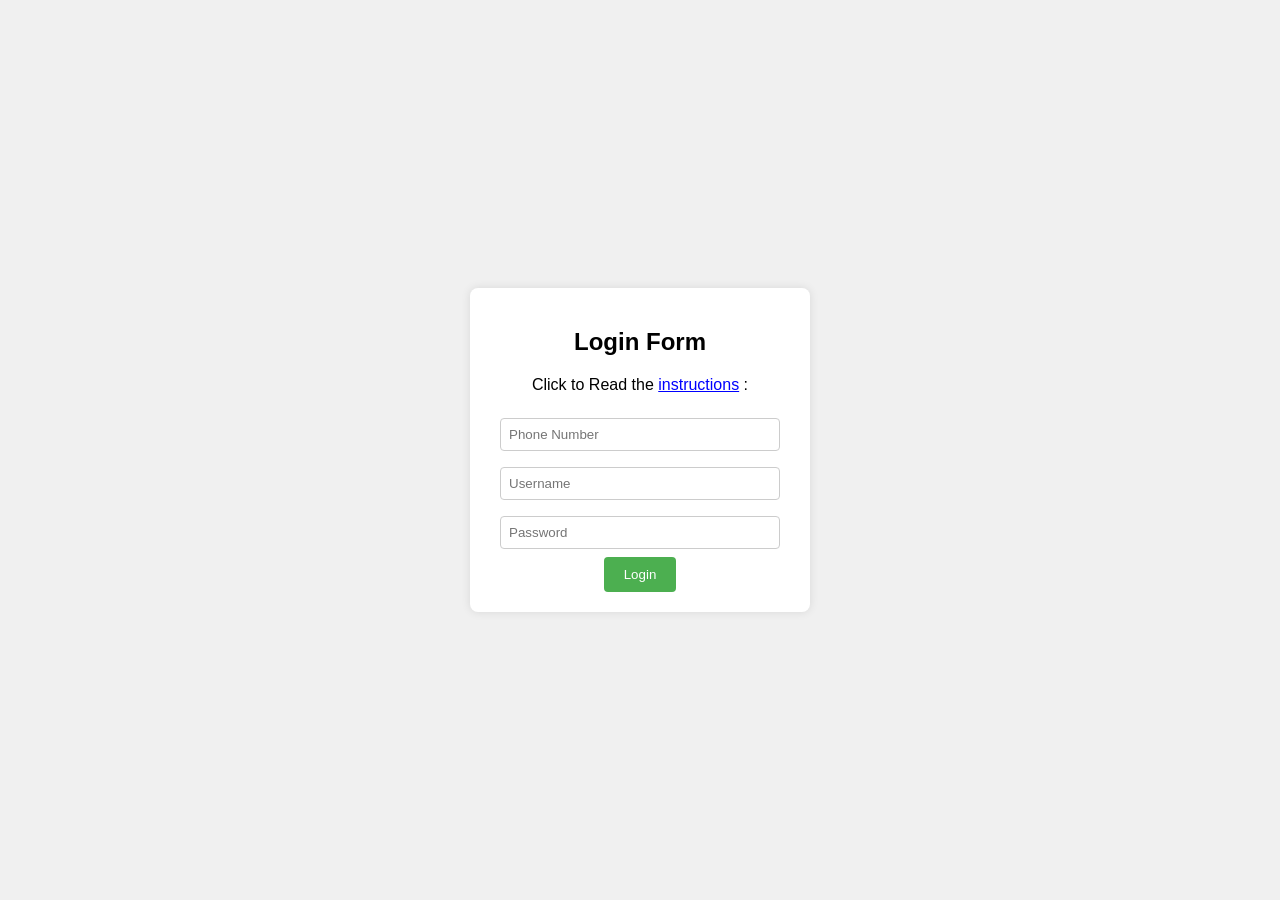
==== index.html @ b30cde45 "Add files via upload" ====
<!DOCTYPE html>
<html lang="en">
<head>
<meta charset="UTF-8">
<meta name="viewport" content="width=device-width, initial-scale=1.0">
<title>Login Form</title>
<link rel="stylesheet" href="user.css">

</head>
<body>
<div class="login-container">
  <h2>Login Form</h2>
  <form id="loginForm">
    <div>
      <p>Click to Read the <span class="underline" onclick="displayText()">instructions</span> :</p>
    
    </div>
    
    <input type="tel" id="phone" name="phone" pattern="[0-9]{10}" maxlength="10" placeholder="Phone Number" required>
    

    <input type="text" id="username" name="username" placeholder="Username" required><br>
    <input type="password" id="password" name="password" placeholder="Password" required><br>
    <input type="submit" value="Login">


    
    <script>
      // Save username to localStorage
      document.getElementById('username').addEventListener('change', function() {
          localStorage.setItem('stdntname', this.value);
      });

       // Save username to localStorage
       document.getElementById('phone').addEventListener('change', function() {
          localStorage.setItem('phoneno', this.value);
      });
  </script>

  </form>
</div>


<script src="user.js"></script>

</body>
</html>
---- user.css ----
/* styles.css */
body {
    font-family: Arial, sans-serif;
    background-color: #f0f0f0;
    display: flex;
    justify-content: center;
    align-items: center;
    height: 100vh;
    margin: 0;
  }

  .underline {
    text-decoration: underline;
    cursor: pointer;
    color: blue; /* Optional: Change color to indicate it's clickable */
  }

  .hidden {
    display: none;
  }
  
  .login-container {
    background-color: #fff;
    padding: 20px;
    border-radius: 8px;
    box-shadow: 0 0 10px rgba(0,0,0,0.1);
    width: 300px;
    text-align: center;
  }
  
  input[type="text"], input[type="password"],input[type="tel"] {
    width: calc(100% - 20px);
    padding: 8px;
    margin: 8px 0;
    border: 1px solid #ccc;
    border-radius: 4px;
    box-sizing: border-box;
  }
  
  input[type="submit"] {
    background-color: #4CAF50;
    color: white;
    padding: 10px 20px;
    border: none;
    border-radius: 4px;
    cursor: pointer;
  }
  
  input[type="submit"]:hover {
    background-color: #45a049;
  }
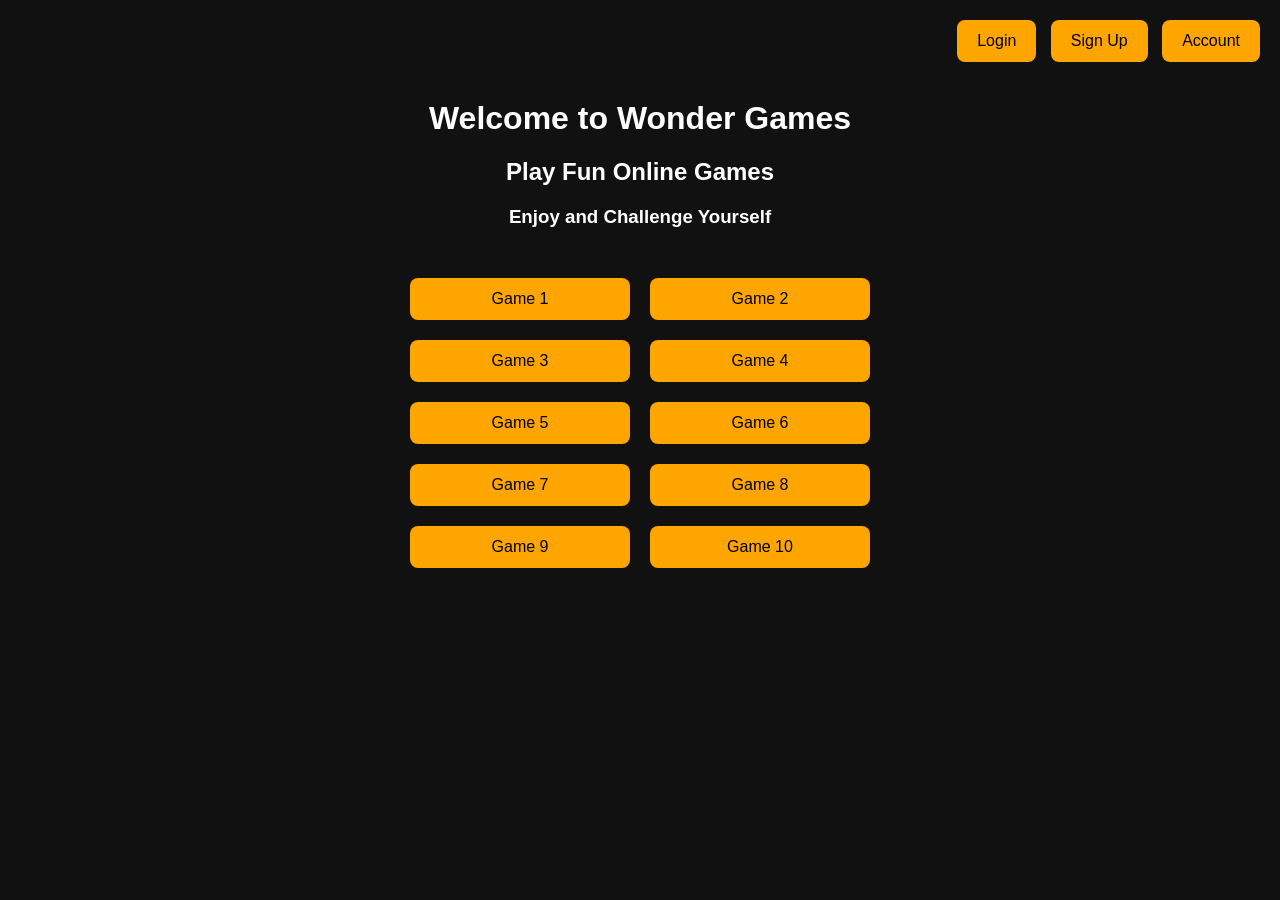
==== commit f3825951: "Add files via upload" ====
--- a/index.html
+++ b/index.html
@@ -1,47 +1,69 @@
 <!DOCTYPE html>
 <html lang="en">
 <head>
-<meta charset="UTF-8">
-<meta name="viewport" content="width=device-width, initial-scale=1.0">
-<title>Login Form</title>
-<link rel="stylesheet" href="user.css">
+    <meta charset="UTF-8">
+    <meta name="viewport" content="width=device-width, initial-scale=1.0">
+    <title>Wonder Games</title>
+    <link rel="stylesheet" href="style.css">
+</head>
 
-</head>
+<script>
+
+window.onload = function() {
+
+    let user = sessionStorage.getItem("loggedUser");
+
+    let loginButton = document.getElementById("loginBtn");
+
+    if(user != null) {
+
+        loginButton.innerHTML = user;
+
+    }
+    else {
+
+        loginButton.innerHTML = "Login";
+
+    }
+
+}
+
+</script>
+
 <body>
-<div class="login-container">
-  <h2>Login Form</h2>
-  <form id="loginForm">
-    <div>
-      <p>Click to Read the <span class="underline" onclick="displayText()">instructions</span> :</p>
-    
+
+    <!-- Top Right Buttons -->
+    <div class="top-buttons">
+        <button id="loginBtn" onclick="location.href='login.html'">
+    Login
+</button>
+        <button onclick="location.href='signup.html'">Sign Up</button>
+        <button onclick="location.href='account.html'">Account</button>
+    </div>
+
+    <!-- Headings -->
+    <div class="headings">
+        <h1>Welcome to Wonder Games</h1>
+        <h2>Play Fun Online Games</h2>
+        <h3>Enjoy and Challenge Yourself</h3>
+    </div>
+
+    <!-- Game Buttons -->
+    <div class="games-container">
+
+        <button onclick="location.href='game1.html'">Game 1</button>
+        <button onclick="location.href='game2.html'">Game 2</button>
+        <button onclick="location.href='game3.html'">Game 3</button>
+        <button onclick="location.href='game4.html'">Game 4</button>
+        <button onclick="location.href='game5.html'">Game 5</button>
+        <button onclick="location.href='game6.html'">Game 6</button>
+        <button onclick="location.href='game7.html'">Game 7</button>
+        <button onclick="location.href='game8.html'">Game 8</button>
+        <button onclick="location.href='game9.html'">Game 9</button>
+        <button onclick="location.href='game10.html'">Game 10</button>
+
     </div>
     
-    <input type="tel" id="phone" name="phone" pattern="[0-9]{10}" maxlength="10" placeholder="Phone Number" required>
-    
+</body>
 
-    <input type="text" id="username" name="username" placeholder="Username" required><br>
-    <input type="password" id="password" name="password" placeholder="Password" required><br>
-    <input type="submit" value="Login">
-
-
-    
-    <script>
-      // Save username to localStorage
-      document.getElementById('username').addEventListener('change', function() {
-          localStorage.setItem('stdntname', this.value);
-      });
-
-       // Save username to localStorage
-       document.getElementById('phone').addEventListener('change', function() {
-          localStorage.setItem('phoneno', this.value);
-      });
-  </script>
-
-  </form>
-</div>
-
-
-<script src="user.js"></script>
-
-</body>
 </html>
--- a/style.css
+++ b/style.css
@@ -0,0 +1,53 @@
+body {
+    margin: 0;
+    padding: 0;
+    font-family: Arial, sans-serif;
+    background-color: #111;
+    color: white;
+    text-align: center;
+}
+
+/* Top Buttons */
+.top-buttons {
+    position: absolute;
+    top: 20px;
+    right: 20px;
+}
+
+.top-buttons button {
+    margin-left: 10px;
+}
+
+/* Headings */
+.headings {
+    margin-top: 100px;
+}
+
+.games-container {
+    margin-top: 50px;
+
+    display: grid;
+    grid-template-columns: repeat(2, 220px);
+    justify-content: center;
+    gap: 20px;
+}
+
+.games-container button {
+    width: 220px;
+}
+
+/* All Buttons */
+button {
+    padding: 12px 20px;
+    border: none;
+    border-radius: 8px;
+    background-color: orange;
+    color: black;
+    font-size: 16px;
+    cursor: pointer;
+    transition: 0.3s;
+}
+
+button:hover {
+    background-color: yellow;
+}
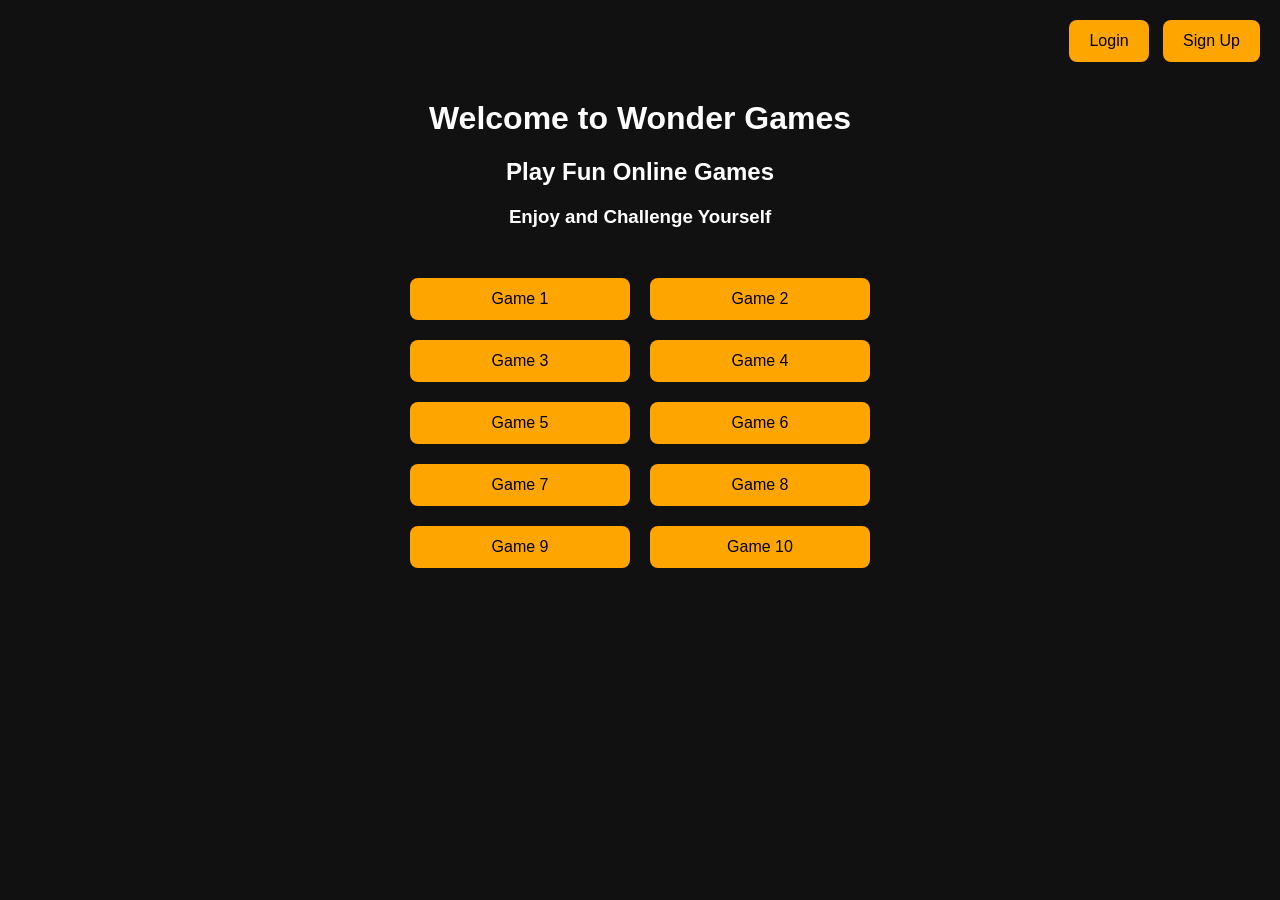
==== commit 42e08f79: "Add files via upload" ====
--- a/index.html
+++ b/index.html
@@ -17,8 +17,8 @@
 
     if(user != null) {
 
-        loginButton.innerHTML = user;
-
+        loginButton.innerHTML = sessionStorage.getItem("loggedUser") +'<br>'+'Bal: '+sessionStorage.getItem("AccountBalance");
+        document.getElementById("accountBtn").style.display = "inline-block";
     }
     else {
 
@@ -30,6 +30,9 @@
 
 </script>
 
+
+
+
 <body>
 
     <!-- Top Right Buttons -->
@@ -37,8 +40,14 @@
         <button id="loginBtn" onclick="location.href='login.html'">
     Login
 </button>
-        <button onclick="location.href='signup.html'">Sign Up</button>
-        <button onclick="location.href='account.html'">Account</button>
+        <button id="signupLogoutBtn">Sign Up</button>
+
+        <button id="accountBtn"
+        onclick="location.href='account.html'"
+        style="display:none;">
+         Account
+        </button>
+
     </div>
 
     <!-- Headings -->
@@ -63,6 +72,41 @@
         <button onclick="location.href='game10.html'">Game 10</button>
 
     </div>
+
+
+<script>
+
+  const btn = document.getElementById("signupLogoutBtn");
+
+if (sessionStorage.getItem("isLoggedIn") === "true") {
+
+    btn.textContent = "Log Out";
+
+    btn.onclick = function () {
+
+       const result = confirm("Are you sure you want to log out?");
+
+      if (!result) {
+        return;
+      }
+
+        sessionStorage.clear();
+
+        window.location.href = "index.html";
+    };
+
+} else {
+
+    btn.textContent = "Sign Up";
+
+    btn.onclick = function () {
+
+        window.location.href = "signup.html";
+    };
+}
+
+</script>
+
     
 </body>
 
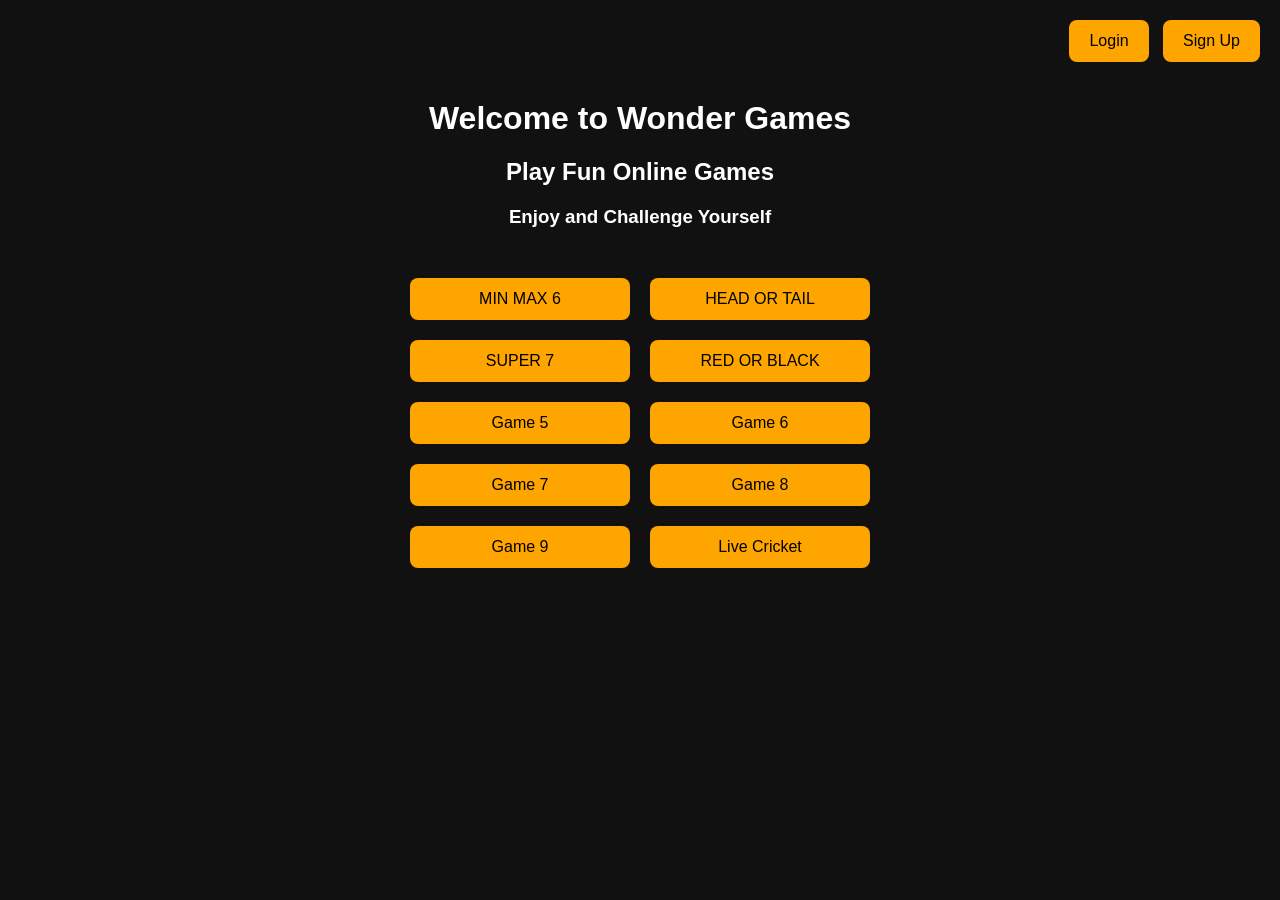
==== commit 6c5c3ed3: "Add files via upload" ====
--- a/index.html
+++ b/index.html
@@ -19,6 +19,9 @@
 
         loginButton.innerHTML = sessionStorage.getItem("loggedUser") +'<br>'+'Bal: '+sessionStorage.getItem("AccountBalance");
         document.getElementById("accountBtn").style.display = "inline-block";
+
+        loginBtn.disabled = true;
+
     }
     else {
 
@@ -60,16 +63,16 @@
     <!-- Game Buttons -->
     <div class="games-container">
 
-        <button onclick="location.href='game1.html'">Game 1</button>
-        <button onclick="location.href='game2.html'">Game 2</button>
-        <button onclick="location.href='game3.html'">Game 3</button>
-        <button onclick="location.href='game4.html'">Game 4</button>
+        <button onclick="location.href='game1.html'">MIN MAX 6</button>
+        <button onclick="location.href='game2.html'">HEAD OR TAIL</button>
+        <button onclick="location.href='game3.html'">SUPER 7</button>
+        <button onclick="location.href='game4.html'">RED OR BLACK</button>
         <button onclick="location.href='game5.html'">Game 5</button>
         <button onclick="location.href='game6.html'">Game 6</button>
         <button onclick="location.href='game7.html'">Game 7</button>
         <button onclick="location.href='game8.html'">Game 8</button>
         <button onclick="location.href='game9.html'">Game 9</button>
-        <button onclick="location.href='game10.html'">Game 10</button>
+        <button onclick="location.href='crickethome.html'">Live Cricket</button>
 
     </div>
 
